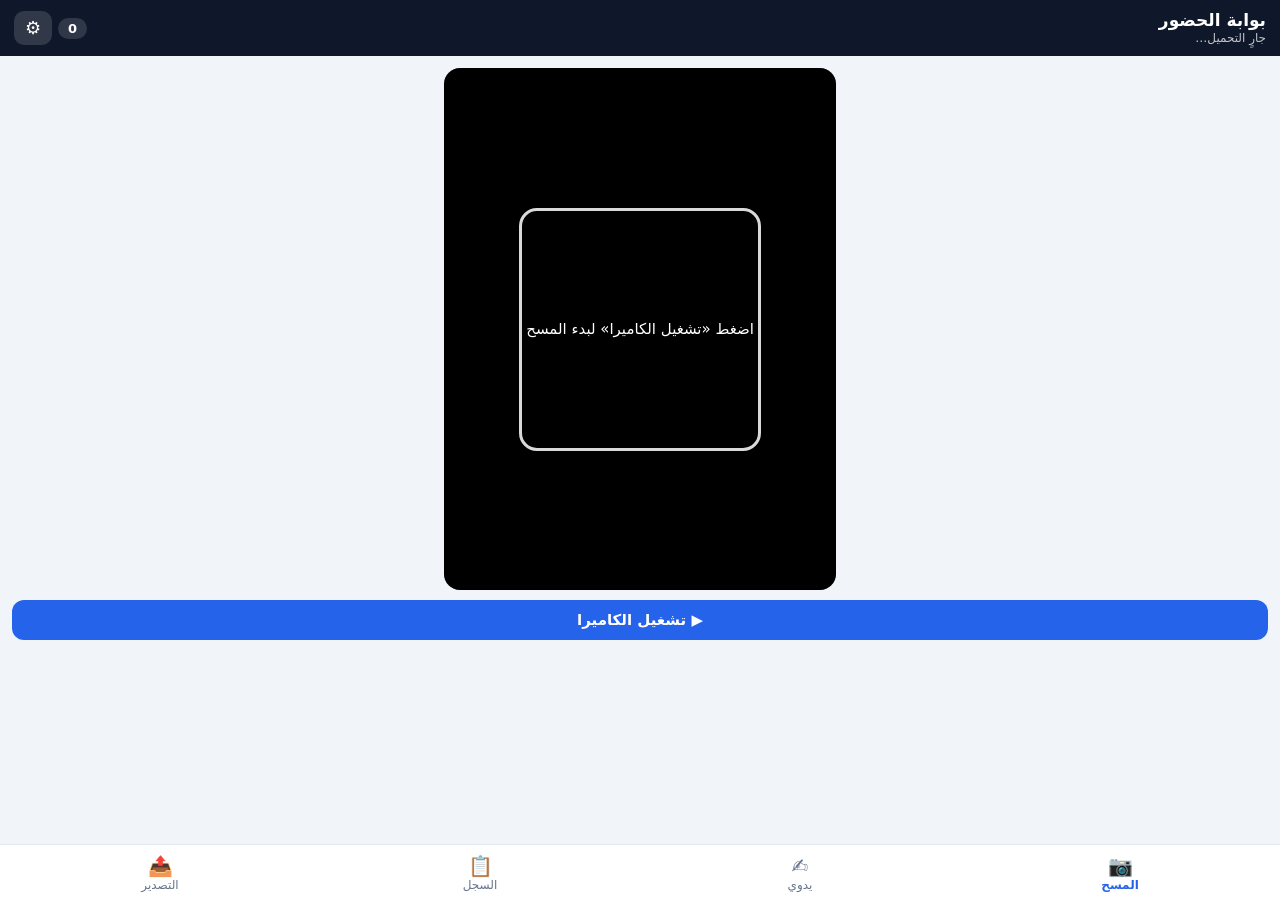
==== index.html @ 5c86599a "Attendance gate: scanner, admin page, invitation page (Obour 2026)" ====
<!doctype html>
<html lang="ar" dir="rtl">
<head>
<meta charset="utf-8">
<meta name="viewport" content="width=device-width,initial-scale=1,viewport-fit=cover">
<meta name="theme-color" content="#0f172a">
<meta name="robots" content="noindex,nofollow">
<link rel="manifest" href="manifest.webmanifest">
<link rel="apple-touch-icon" href="icon-180.png">
<link rel="icon" href="icon-180.png">
<link rel="stylesheet" href="lib/fonts.css">
<title>بوابة الحضور</title>
<style>
:root{--bg:#f1f5f9;--card:#fff;--ink:#0f172a;--mut:#64748b;--line:#e2e8f0;--pri:#2563eb;--ok:#16a34a;--warn:#d97706;--err:#dc2626;--hdr:#0f172a}
*{box-sizing:border-box;-webkit-tap-highlight-color:transparent}
html,body{margin:0;height:100%}
body{font-family:Cairo,system-ui,sans-serif;background:var(--bg);color:var(--ink);display:flex;flex-direction:column;min-height:100%}
header{background:var(--hdr);color:#fff;padding:10px 14px calc(10px) ;padding-top:max(10px,env(safe-area-inset-top));display:flex;align-items:center;gap:10px}
header .t{flex:1;font-weight:700;font-size:17px;line-height:1.25}
header small{display:block;font-weight:400;font-size:12px;opacity:.75}
.hbtns{display:flex;gap:6px;align-items:center}
.badge{background:rgba(255,255,255,.14);border-radius:999px;padding:3px 10px;font-size:13px;font-weight:700}
.hbtn{background:rgba(255,255,255,.14);border:0;color:#fff;border-radius:10px;width:38px;height:34px;font-size:18px}
main{flex:1;overflow:auto;padding-bottom:76px}
.pane{display:none;padding:12px}
.pane.on{display:block}
nav{position:fixed;bottom:0;left:0;right:0;background:#fff;border-top:1px solid var(--line);display:flex;padding-bottom:env(safe-area-inset-bottom);z-index:5}
nav button{flex:1;border:0;background:none;padding:9px 0 8px;font:inherit;font-size:12px;color:var(--mut)}
nav button b{display:block;font-size:20px;line-height:1.2}
nav button.on{color:var(--pri);font-weight:700}
.card{background:var(--card);border:1px solid var(--line);border-radius:14px;padding:12px;margin-bottom:10px}
button.btn{font:inherit;border:0;border-radius:12px;padding:11px 14px;background:var(--pri);color:#fff;font-weight:700;font-size:15px}
button.btn.sec{background:#e2e8f0;color:var(--ink)}
button.btn.red{background:var(--err)}
button.btn:disabled{opacity:.5}
.row{display:flex;gap:8px;align-items:center;flex-wrap:wrap}
.grow{flex:1}
input,select{font:inherit;font-size:16px;border:1px solid var(--line);border-radius:10px;padding:10px 12px;width:100%;background:#fff;color:var(--ink)}
label{font-size:13px;color:var(--mut);display:block;margin:8px 0 4px}
#camwrap{position:relative;background:#000;border-radius:16px;overflow:hidden;aspect-ratio:3/4;max-height:58vh;margin:0 auto}
#video{width:100%;height:100%;object-fit:cover;display:block}
#frame{position:absolute;inset:0;display:flex;align-items:center;justify-content:center;pointer-events:none}
#frame .box{width:62%;aspect-ratio:1;border:3px solid rgba(255,255,255,.85);border-radius:18px;box-shadow:0 0 0 2000px rgba(0,0,0,.25)}
#flash{position:absolute;inset:0;opacity:0;transition:opacity .35s;pointer-events:none}
#cammsg{position:absolute;inset:0;display:flex;align-items:center;justify-content:center;color:#fff;text-align:center;padding:20px;font-size:15px}
.camctl{position:absolute;bottom:10px;left:10px;display:flex;gap:6px}
.camctl button{width:42px;height:42px;border-radius:50%;border:0;background:rgba(0,0,0,.55);color:#fff;font-size:18px}
#result{margin-top:10px;border-radius:14px;padding:14px;display:none;border:2px solid transparent}
#result.ok{display:block;background:#dcfce7;border-color:#86efac}
#result.warn{display:block;background:#fef3c7;border-color:#fcd34d}
#result.err{display:block;background:#fee2e2;border-color:#fca5a5}
#result .n{font-size:22px;font-weight:700;line-height:1.3}
#result .s{font-size:14px;color:#334155;margin-top:2px}
.chip{display:inline-block;border-radius:999px;padding:1px 9px;font-size:12px;font-weight:700;color:#fff;vertical-align:middle}
.list .it{display:flex;align-items:center;gap:10px;padding:10px 4px;border-bottom:1px solid var(--line)}
.list .it:last-child{border-bottom:0}
.list .nm{font-weight:700}
.list .sub{font-size:12px;color:var(--mut)}
.done{color:var(--ok);font-weight:700;font-size:13px}
.stats{display:grid;grid-template-columns:repeat(auto-fill,minmax(130px,1fr));gap:8px}
.stat{background:#fff;border:1px solid var(--line);border-radius:12px;padding:10px}
.stat b{font-size:20px;display:block}
.stat span{font-size:12px;color:var(--mut)}
.alert{background:#fef3c7;border:1px solid #fcd34d;border-radius:12px;padding:10px 12px;margin-bottom:10px;font-size:14px}
.alert.err{background:#fee2e2;border-color:#fca5a5}
.muted{color:var(--mut);font-size:13px}
#modal{position:fixed;inset:0;background:rgba(15,23,42,.55);display:none;align-items:flex-end;justify-content:center;z-index:20}
#modal.on{display:flex}
#modal .sheet{background:#fff;width:100%;max-width:560px;border-radius:18px 18px 0 0;padding:16px;padding-bottom:max(16px,env(safe-area-inset-bottom));max-height:88vh;overflow:auto}
h3{margin:4px 0 10px;font-size:17px}
.kv{display:grid;grid-template-columns:auto 1fr;gap:4px 12px;font-size:14px}
.kv span{color:var(--mut)}
#toast{position:fixed;top:12px;left:50%;transform:translateX(-50%);background:#0f172a;color:#fff;padding:8px 14px;border-radius:10px;font-size:14px;z-index:30;display:none}
</style>
</head>
<body>
<header>
  <div class="t"><span id="evname">بوابة الحضور</span><small id="evsub">جارٍ التحميل…</small></div>
  <div class="hbtns"><span class="badge" id="hsync" style="display:none"></span><span class="badge" id="hcount" title="حضور اليوم">0</span><button class="hbtn" id="setbtn" aria-label="الإعدادات">⚙</button></div>
</header>

<main>
  <div class="pane on" id="pane-scan">
    <div id="noEvent" class="alert err" style="display:none"></div>
    <div id="camwrap">
      <video id="video" playsinline muted></video>
      <div id="frame"><div class="box"></div></div>
      <div id="flash"></div>
      <div id="cammsg">اضغط «تشغيل الكاميرا» لبدء المسح</div>
      <div class="camctl"><button id="swbtn" title="تبديل الكاميرا" style="display:none">🔄</button><button id="torchbtn" title="الإضاءة" style="display:none">🔦</button></div>
    </div>
    <div class="row" style="margin-top:10px"><button class="btn grow" id="cambtn">▶ تشغيل الكاميرا</button></div>
    <div id="result"><div class="n"></div><div class="s"></div></div>
  </div>

  <div class="pane" id="pane-manual">
    <div class="card">
      <label for="q">ابحث بالاسم أو الرمز</label>
      <input id="q" type="search" autocomplete="off" placeholder="اكتب جزءاً من الاسم…">
    </div>
    <div class="card list" id="mlist"></div>
  </div>

  <div class="pane" id="pane-log">
    <div class="row" style="margin-bottom:10px"><select id="dayfilter" class="grow"></select></div>
    <div class="stats" id="stats"></div>
    <div class="card list" id="loglist" style="margin-top:10px"></div>
  </div>

  <div class="pane" id="pane-export">
    <div id="oldEvents"></div>
    <div class="card">
      <h3>المزامنة</h3>
      <div class="muted" id="syncinfo"></div>
      <div class="row" style="margin-top:10px"><button class="btn" id="syncbtn">مزامنة الآن</button></div>
    </div>
    <div class="card">
      <h3>تصدير سجلات هذا الجهاز</h3>
      <div class="row"><button class="btn" id="xlsbtn">تصدير إكسل</button><button class="btn sec" id="csvbtn">نسخة احتياطية</button></div>
    </div>
    <div class="card">
      <h3>دمج سجلات عدة أجهزة</h3>
      <div class="muted">اختر ملفات الإكسل المصدَّرة من الأجهزة الأخرى، فتُدمج مع سجلات هذا الجهاز في ملف واحد بلا تكرار.</div>
      <input type="file" id="mergefiles" multiple accept=".xlsx,.xls,.csv" style="display:none">
      <div class="row" style="margin-top:10px"><button class="btn sec" id="mergepick">اختيار ملفات للدمج</button><button class="btn" id="mergeexp" disabled>تصدير المدمج</button></div>
      <div class="muted" id="mergeinfo" style="margin-top:6px"></div>
    </div>
  </div>
</main>

<nav>
  <button class="on" data-pane="scan"><b>📷</b>المسح</button>
  <button data-pane="manual"><b>✍️</b>يدوي</button>
  <button data-pane="log"><b>📋</b>السجل</button>
  <button data-pane="export"><b>📤</b>التصدير</button>
</nav>

<div id="modal"><div class="sheet">
  <h3>الإعدادات</h3>
  <div class="card kv" id="evinfo"></div>
  <div class="row"><button class="btn sec grow" id="reloadev">تحديث بيانات الفعالية</button></div>
  <label for="devname">اسم هذا الجهاز</label>
  <div class="row"><input id="devname" class="grow" maxlength="30"><button class="btn sec" id="savedev">حفظ</button></div>
  <label for="syncurl">رابط المزامنة (يُترك فارغاً لاستخدام رابط الفعالية)</label>
  <div class="row"><input id="syncurl" class="grow" dir="ltr" placeholder=""><button class="btn sec" id="saveurl">حفظ الرابط</button></div>
  <div class="row" style="margin-top:16px"><button class="btn red grow" id="wipebtn">🗑 مسح كل سجلات هذا الجهاز لهذه الفعالية</button></div>
  <div class="row" style="margin-top:10px"><button class="btn sec grow" id="closebtn">إغلاق</button></div>
  <div class="muted" style="margin-top:10px;text-align:center" id="ver"></div>
</div></div>
<div id="toast"></div>

<script src="lib/jsQR.js"></script>
<script src="lib/xlsx.mini.min.js"></script>
<script src="lib/common.js"></script>
<script>
(function(){
'use strict';
var G = window.GATE;
var $ = function(id){ return document.getElementById(id); };
var HEADERS = ['المعرف','الاسم','الفئة','التاريخ','اليوم','الوقت','الجهاز','الطريقة','ISO','الفعالية'];

/* ---------- storage ---------- */
function load(k, d){ try{ var v = localStorage.getItem(k); return v == null ? d : JSON.parse(v); }catch(e){ return d; } }
function save(k, v){ try{ localStorage.setItem(k, JSON.stringify(v)); }catch(e){ toast('تعذر الحفظ في ذاكرة الجهاز'); } }
function recKey(code){ return 'gate:' + code + ':records'; }

/* One-time removal of the previous app's data (Syrian Biomedica 2026), as requested. */
(function wipeLegacy(){
  try{
    var dev = localStorage.getItem('sbm26_device');
    if (dev && !localStorage.getItem('gate:device')) localStorage.setItem('gate:device', dev);
    var ks = [];
    for (var i = 0; i < localStorage.length; i++){ var k = localStorage.key(i); if (k && k.indexOf('sbm26_') === 0) ks.push(k); }
    ks.forEach(function(k){ localStorage.removeItem(k); });
  }catch(e){}
})();

var ev = null, byId = {}, records = [], lastSeen = {};
var deviceName = load('gate:device', null) || ('جهاز ' + (Math.floor(Math.random()*90)+10));
save('gate:device', deviceName);
var syncOverride = load('gate:syncurl', '');
var syncing = false, syncErr = '';

function syncUrl(){ return syncOverride || (ev && ev.syncUrl) || ''; }

function toast(msg){ var t = $('toast'); t.textContent = msg; t.style.display = 'block'; clearTimeout(toast._t); toast._t = setTimeout(function(){ t.style.display = 'none'; }, 2600); }

/* ---------- event ---------- */
function setEvent(e){
  ev = e;
  byId = {};
  ev.people.forEach(function(p){ byId[p.id] = p; });
  var prev = load('gate:current', null);
  if (prev && prev !== ev.code){
    var old = load(recKey(prev), []);
    var unsynced = old.filter(function(r){ return !r.s; }).length;
    if (!old.length || !unsynced){ localStorage.removeItem(recKey(prev)); }
    else { var keep = load('gate:oldEvents', []); if (keep.indexOf(prev) < 0) keep.push(prev); save('gate:oldEvents', keep); }
  }
  save('gate:current', ev.code);
  records = load(recKey(ev.code), []);
  $('evname').textContent = ev.name;
  var d = ev.days.length ? (ev.days.length > 1 ? G.arDate(ev.days[0]) + ' ← ' + ev.days.length + ' أيام' : G.arDate(ev.days[0])) : '';
  $('evsub').textContent = (d ? d + ' — ' : '') + ev.people.length + ' اسم — يعمل دون إنترنت';
  document.title = 'بوابة الحضور — ' + ev.name;
  $('noEvent').style.display = ev.people.length ? 'none' : 'block';
  $('noEvent').textContent = 'لا توجد أسماء مسجلة في هذه الفعالية بعد. أضفها من صفحة الإدارة ثم حدّث البيانات.';
  refreshAll();
}

function initEvent(){
  var cached = load('gate:event', null);
  if (cached) setEvent(G.normalizeEvent(cached));
  return G.loadEvent().then(function(e){
    var changed = !cached || JSON.stringify(cached) !== JSON.stringify(e);
    save('gate:event', e);
    if (changed) setEvent(e);
    return true;
  }).catch(function(){
    if (!cached){ $('evsub').textContent = 'تعذر تحميل بيانات الفعالية — اتصل بالإنترنت مرة واحدة على الأقل'; }
    return false;
  });
}

/* ---------- feedback ---------- */
var actx = null;
function beep(ok){
  try{
    actx = actx || new (window.AudioContext || window.webkitAudioContext)();
    var o = actx.createOscillator(), g = actx.createGain();
    o.frequency.value = ok ? 1046 : 220; o.type = ok ? 'sine' : 'square';
    g.gain.value = 0.15; o.connect(g); g.connect(actx.destination);
    o.start(); o.stop(actx.currentTime + (ok ? 0.12 : 0.3));
  }catch(e){}
}
function vib(p){ try{ navigator.vibrate && navigator.vibrate(p); }catch(e){} }
function flash(c){ var f = $('flash'); f.style.background = c; f.style.opacity = '.45'; setTimeout(function(){ f.style.opacity = '0'; }, 220); }

function showResult(kind, title, sub, cat){
  var r = $('result'); r.className = kind;
  r.querySelector('.n').innerHTML = G.esc(title) + (cat ? ' <span class="chip" style="background:' + G.esc(cat.color) + '">' + G.esc(cat.label) + '</span>' : '');
  r.querySelector('.s').textContent = sub || '';
}

/* ---------- records ---------- */
function addRecord(p, method){
  var d = new Date();
  var rec = { id: p.id, name: p.name, cat: G.cat(ev, p.cat).label, date: G.dstr(d), time: G.tstr(d), iso: d.toISOString(), device: deviceName, method: method, ev: ev.code };
  records.push(rec);
  save(recKey(ev.code), records);
  scheduleSync();
  refreshAll();
  return rec;
}
function scansToday(id){ var t = G.dstr(); return records.filter(function(r){ return r.id === id && r.date === t; }).length; }

function handlePayload(data){
  var parts = String(data).trim().split('|');
  if (!ev){ return; }
  if (parts[0] !== ev.code){
    var msg = parts.length > 1 ? 'هذه البطاقة تخص فعالية أخرى (' + parts[0] + ')' : 'هذا الرمز ليس من رموز الفعالية';
    showResult('err', 'رمز غير صالح لهذه الفعالية', msg); flash('#dc2626'); vib([80,60,80]); beep(false); return;
  }
  var id = parts[1], p = byId[id];
  if (!p){ showResult('err', 'غير موجود في القائمة', 'المعرف ' + id + ' غير مسجل — حدّث بيانات الفعالية'); flash('#dc2626'); vib([80,60,80]); beep(false); return; }
  var t = Date.now();
  if (lastSeen[id] && t - lastSeen[id] < ev.cooldownSec * 1000){ showResult('warn', p.name, 'تم تسجيله قبل لحظات ✓', G.cat(ev, p.cat)); return; }
  lastSeen[id] = t;
  addRecord(p, 'مسح');
  var n = scansToday(id);
  showResult(n > 1 ? 'warn' : 'ok', p.name, n > 1 ? 'مسجّل مسبقاً اليوم — هذا دخوله رقم ' + n : 'تم تسجيل الحضور ✓ ' + G.tstr(), G.cat(ev, p.cat));
  flash(n > 1 ? '#d97706' : '#16a34a'); vib(n > 1 ? [60,40,60] : 90); beep(true);
}

/* ---------- camera ---------- */
var stream = null, track = null, running = false, cams = [], camIdx = -1, torchOn = false;
var canvas = document.createElement('canvas'), cctx = canvas.getContext('2d', { willReadFrequently: true });
function camMsg(t){ var m = $('cammsg'); m.textContent = t || ''; m.style.display = t ? 'flex' : 'none'; }

function startCam(){
  if (!navigator.mediaDevices || !navigator.mediaDevices.getUserMedia){ camMsg('هذا المتصفح لا يدعم الكاميرا. استخدم الإدخال اليدوي.'); return; }
  stopCam();
  camMsg('جارٍ تشغيل الكاميرا…');
  var saved = load('gate:camid', null);
  var cons = saved ? { video: { deviceId: { exact: saved } } } : { video: { facingMode: { ideal: 'environment' }, width: { ideal: 1280 }, height: { ideal: 720 } } };
  navigator.mediaDevices.getUserMedia(cons).catch(function(){
    return navigator.mediaDevices.getUserMedia({ video: { facingMode: 'environment' } });
  }).then(function(s){
    stream = s; track = s.getVideoTracks()[0];
    var v = $('video'); v.srcObject = s; v.setAttribute('playsinline', ''); return v.play();
  }).then(function(){
    running = true; camMsg(''); $('cambtn').textContent = '■ إيقاف الكاميرا';
    refreshCamList(); requestAnimationFrame(loop);
  }).catch(function(e){
    camMsg('تعذر تشغيل الكاميرا. تأكد من منح الإذن للمتصفح ثم أعد المحاولة.\n' + (e && e.name || ''));
  });
}
function stopCam(){
  running = false;
  if (stream){ stream.getTracks().forEach(function(t){ t.stop(); }); }
  stream = null; track = null; torchOn = false;
  $('swbtn').style.display = 'none'; $('torchbtn').style.display = 'none';
  $('cambtn').textContent = '▶ تشغيل الكاميرا';
}
function refreshCamList(){
  navigator.mediaDevices.enumerateDevices().then(function(ds){
    cams = ds.filter(function(d){ return d.kind === 'videoinput'; });
    var cur = track && track.getSettings ? track.getSettings().deviceId : null;
    camIdx = cams.findIndex(function(c){ return c.deviceId === cur; });
    $('swbtn').style.display = cams.length > 1 ? '' : 'none';
    var caps = track && track.getCapabilities ? track.getCapabilities() : {};
    $('torchbtn').style.display = caps && caps.torch ? '' : 'none';
  }).catch(function(){});
}
var frameNo = 0;
function loop(){
  if (!running) return;
  var v = $('video');
  if (v.readyState >= 2 && (frameNo++ % 2 === 0)){
    var vw = v.videoWidth, vh = v.videoHeight;
    var s = Math.min(1, 960 / Math.max(vw, vh));
    canvas.width = Math.round(vw * s); canvas.height = Math.round(vh * s);
    cctx.drawImage(v, 0, 0, canvas.width, canvas.height);
    var img = cctx.getImageData(0, 0, canvas.width, canvas.height);
    var code = window.jsQR(img.data, img.width, img.height, { inversionAttempts: 'dontInvert' });
    if (code && code.data){ handlePayload(code.data); }
  }
  requestAnimationFrame(loop);
}
$('cambtn').onclick = function(){ running ? stopCam() : startCam(); };
$('swbtn').onclick = function(){
  if (cams.length < 2) return;
  camIdx = (camIdx + 1) % cams.length; save('gate:camid', cams[camIdx].deviceId); startCam();
};
$('torchbtn').onclick = function(){
  if (!track) return; torchOn = !torchOn;
  track.applyConstraints({ advanced: [{ torch: torchOn }] }).catch(function(){ toast('الإضاءة غير مدعومة'); });
};
document.addEventListener('visibilitychange', function(){ if (document.hidden && running) stopCam(); });

/* ---------- manual ---------- */
function renderManual(){
  var q = G.normName($('q').value);
  var list = ev ? ev.people : [];
  if (q) list = list.filter(function(p){ return G.normName(p.name).indexOf(q) >= 0 || p.id.toLowerCase().indexOf(q) >= 0; });
  var today = G.dstr();
  var present = {}; records.forEach(function(r){ if (r.date === today) present[r.id] = 1; });
  var html = list.slice(0, 60).map(function(p){
    var c = G.cat(ev, p.cat);
    return '<div class="it"><div class="grow"><div class="nm">' + G.esc(p.name) + '</div><div class="sub">' + G.esc(p.id) + ' <span class="chip" style="background:' + G.esc(c.color) + '">' + G.esc(c.label) + '</span></div></div>' +
      (present[p.id] ? '<span class="done">حاضر ✓</span>' : '') + '<button class="btn sec" data-id="' + G.esc(p.id) + '">تسجيل</button></div>';
  }).join('');
  if (list.length > 60) html += '<div class="muted" style="padding:8px">' + (list.length - 60) + ' نتيجة أخرى — اكتب جزءاً أطول من الاسم</div>';
  $('mlist').innerHTML = html || '<div class="muted">لا نتائج</div>';
}
$('q').oninput = renderManual;
$('mlist').onclick = function(e){
  var b = e.target.closest('button[data-id]'); if (!b) return;
  var p = byId[b.getAttribute('data-id')]; if (!p) return;
  addRecord(p, 'يدوي'); toast('تم تسجيل ' + p.name); renderManual();
};

/* ---------- log ---------- */
function renderLog(){
  var days = {}; records.forEach(function(r){ days[r.date] = 1; });
  if (ev) ev.days.forEach(function(d){ days[d] = 1; });
  days[G.dstr()] = 1;
  var keys = Object.keys(days).sort().reverse();
  var sel = $('dayfilter'), cur = sel.value || G.dstr();
  sel.innerHTML = keys.map(function(d){ return '<option value="' + d + '"' + (d === cur ? ' selected' : '') + '>' + d + ' — ' + G.dayLabel(ev || { days: [] }, d) + '</option>'; }).join('');
  var day = sel.value;
  var recs = records.filter(function(r){ return r.date === day; });
  var uniq = {}; recs.forEach(function(r){ uniq[r.id] = r; });
  var html = '<div class="stat"><b>' + Object.keys(uniq).length + ' من ' + (ev ? ev.people.length : 0) + '</b><span>حاضرون (كل الفئات)</span></div>';
  if (ev) ev.categories.forEach(function(c){
    var tot = ev.people.filter(function(p){ return p.cat === c.key; }).length; if (!tot) return;
    var pres = ev.people.filter(function(p){ return p.cat === c.key && uniq[p.id]; }).length;
    html += '<div class="stat" style="border-top:4px solid ' + G.esc(c.color) + '"><b>' + pres + ' من ' + tot + '</b><span>' + G.esc(c.label) + '</span></div>';
  });
  $('stats').innerHTML = html;
  $('loglist').innerHTML = recs.slice().reverse().slice(0, 400).map(function(r){
    return '<div class="it"><div class="grow"><div class="nm">' + G.esc(r.name) + '</div><div class="sub">' + G.esc(r.id) + ' · ' + G.esc(r.cat) + ' · ' + G.esc(r.method) + ' · ' + G.esc(r.device) + '</div></div><div class="sub">' + G.esc(r.time) + (r.s ? ' ☁️' : '') + '</div></div>';
  }).join('') || '<div class="muted">لا سجلات في هذا اليوم</div>';
}
$('dayfilter').onchange = renderLog;

/* ---------- sync ---------- */
function unsyncedCount(){ return records.filter(function(r){ return !r.s; }).length; }
var syncTimer = null;
function scheduleSync(){ clearTimeout(syncTimer); syncTimer = setTimeout(syncNow, 4000); }
function syncNow(){
  updateSyncUI();
  var url = syncUrl();
  if (syncing || !url || !ev) return;
  var pend = records.filter(function(r){ return !r.s; });
  if (!pend.length || navigator.onLine === false) return;
  syncing = true; updateSyncUI();
  var batch = pend.slice(0, 300);
  var payload = batch.map(function(r){ return { id: r.id, name: r.name, cat: r.cat, date: r.date, day: G.dayLabel(ev, r.date), time: r.time, device: r.device, method: r.method, iso: r.iso, event: ev.code }; });
  fetch(url, { method: 'POST', body: JSON.stringify({ event: ev.code, eventName: ev.name, device: deviceName, records: payload }) })
    .then(function(res){ return res.json(); })
    .then(function(j){
      if (!j || j.ok !== true) throw new Error('bad response');
      batch.forEach(function(r){ r.s = 1; });
      save(recKey(ev.code), records); save('gate:lastsync', Date.now()); syncErr = '';
      syncing = false; updateSyncUI();
      if (unsyncedCount()) setTimeout(syncNow, 500);
    })
    .catch(function(e){ syncing = false; syncErr = 'فشلت المزامنة، ستُعاد المحاولة لاحقاً'; updateSyncUI(); });
}
function updateSyncUI(){
  var n = unsyncedCount(), url = syncUrl();
  var h = $('hsync');
  if (!url){ h.style.display = 'none'; }
  else { h.style.display = ''; h.textContent = syncing ? '⏳' : n ? '☁ ' + n : '☁ ✓'; }
  var last = load('gate:lastsync', 0);
  $('syncinfo').textContent = !url ? 'لا يوجد رابط مزامنة — السجلات محفوظة على هذا الجهاز فقط. صدّرها يدوياً.' :
    (syncing ? 'جارٍ المزامنة…' : (n ? n + ' سجل بانتظار الرفع. ' : 'كل السجلات مرفوعة. ') + (last ? 'آخر مزامنة: ' + new Date(last).toLocaleTimeString('ar-SY') : '') + (syncErr ? ' — ' + syncErr : ''));
}
$('syncbtn').onclick = function(){ if (!syncUrl()) { toast('لا يوجد رابط مزامنة'); return; } syncNow(); };
window.addEventListener('online', function(){ syncNow(); });
setInterval(syncNow, 60000);

/* ---------- export ---------- */
function fname(base, ext){ return base + ' - ' + (ev ? ev.code : '') + ' - ' + deviceName + ' - ' + G.dstr() + ' ' + G.tstr().replace(/:/g, '-') + '.' + ext; }
function recRow(r){ return [r.id, r.name, r.cat, r.date, G.dayLabel(ev, r.date), r.time, r.device, r.method, r.iso, r.ev || ev.code]; }
function buildWorkbook(recs){
  var wb = XLSX.utils.book_new();
  var log = [HEADERS].concat(recs.slice().sort(function(a, b){ return a.iso < b.iso ? -1 : 1; }).map(recRow));
  XLSX.utils.book_append_sheet(wb, XLSX.utils.aoa_to_sheet(log), 'السجل');
  var days = {}; ev.days.forEach(function(d){ days[d] = 1; }); recs.forEach(function(r){ days[r.date] = 1; });
  var dl = Object.keys(days).sort();
  var pres = {}; recs.forEach(function(r){ (pres[r.id] = pres[r.id] || {})[r.date] = (pres[r.id][r.date] || r.time); });
  var sum = [['المعرف', 'الاسم', 'الفئة'].concat(dl.map(function(d){ return d + ' (' + G.dayLabel(ev, d) + ')'; })).concat(['أيام الحضور'])];
  ev.people.forEach(function(p){
    var row = [p.id, p.name, G.cat(ev, p.cat).label], n = 0;
    dl.forEach(function(d){ var v = pres[p.id] && pres[p.id][d]; row.push(v ? '✓ ' + v : ''); if (v) n++; });
    row.push(n); sum.push(row);
  });
  XLSX.utils.book_append_sheet(wb, XLSX.utils.aoa_to_sheet(sum), 'الملخص');
  dl.forEach(function(d, i){
    var ab = [['المعرف', 'الاسم', 'الفئة']];
    ev.people.forEach(function(p){ if (!(pres[p.id] && pres[p.id][d])) ab.push([p.id, p.name, G.cat(ev, p.cat).label]); });
    XLSX.utils.book_append_sheet(wb, XLSX.utils.aoa_to_sheet(ab), ('غائبون ' + d).slice(0, 31));
  });
  wb.Workbook = { Views: [{ RTL: true }] };
  return wb;
}
$('xlsbtn').onclick = function(){ if (!ev) return; XLSX.writeFile(buildWorkbook(records), fname('حضور', 'xlsx')); };
$('csvbtn').onclick = function(){
  if (!ev) return;
  var rows = [HEADERS].concat(records.map(recRow));
  var csv = '﻿' + rows.map(function(r){ return r.map(function(v){ v = String(v == null ? '' : v); return /[",\n]/.test(v) ? '"' + v.replace(/"/g, '""') + '"' : v; }).join(','); }).join('\n');
  var a = document.createElement('a'); a.href = URL.createObjectURL(new Blob([csv], { type: 'text/csv' })); a.download = fname('نسخة احتياطية', 'csv'); a.click();
};
var merged = null;
$('mergepick').onclick = function(){ $('mergefiles').click(); };
$('mergefiles').onchange = function(){
  var files = Array.prototype.slice.call(this.files || []); if (!files.length || !ev) return;
  var all = records.slice(), seen = {}, added = 0, other = 0;
  all.forEach(function(r){ seen[r.id + '|' + r.iso + '|' + r.device] = 1; });
  Promise.all(files.map(function(f){ return f.arrayBuffer().then(function(buf){
    var wb = XLSX.read(buf, { type: 'array' });
    var sh = wb.Sheets['السجل'] || wb.Sheets[wb.SheetNames[0]];
    var rows = XLSX.utils.sheet_to_json(sh, { header: 1, raw: false });
    rows.slice(1).forEach(function(r){
      if (!r || !r[0]) return;
      if (r[9] && r[9] !== ev.code){ other++; return; }
      var rec = { id: r[0], name: r[1], cat: r[2], date: r[3], time: r[5], device: r[6], method: r[7], iso: r[8], ev: r[9] || ev.code };
      var k = rec.id + '|' + rec.iso + '|' + rec.device; if (seen[k]) return; seen[k] = 1; all.push(rec); added++;
    });
  }); })).then(function(){
    merged = all; $('mergeexp').disabled = false;
    $('mergeinfo').textContent = 'أضيف ' + added + ' سجل من ' + files.length + ' ملف. المجموع: ' + all.length + (other ? ' — تجاهلنا ' + other + ' سجل من فعالية أخرى' : '');
  }).catch(function(){ $('mergeinfo').textContent = 'تعذر قراءة أحد الملفات'; });
};
$('mergeexp').onclick = function(){ if (merged) XLSX.writeFile(buildWorkbook(merged), fname('حضور مدمج', 'xlsx')); };

function renderOldEvents(){
  var keep = load('gate:oldEvents', []).filter(function(c){ return ev && c !== ev.code && load(recKey(c), []).length; });
  save('gate:oldEvents', keep);
  $('oldEvents').innerHTML = keep.map(function(c){
    var n = load(recKey(c), []).length;
    return '<div class="alert">على هذا الجهاز ' + n + ' سجل غير مرفوع من فعالية سابقة (' + G.esc(c) + '). <div class="row" style="margin-top:8px"><button class="btn sec" data-oldexp="' + G.esc(c) + '">تصديرها</button><button class="btn red" data-olddel="' + G.esc(c) + '">حذفها</button></div></div>';
  }).join('');
}
$('oldEvents').onclick = function(e){
  var x = e.target.closest('[data-oldexp]'), d = e.target.closest('[data-olddel]');
  if (x){ var c = x.getAttribute('data-oldexp'), recs = load(recKey(c), []);
    var wb = XLSX.utils.book_new(); XLSX.utils.book_append_sheet(wb, XLSX.utils.aoa_to_sheet([HEADERS].concat(recs.map(function(r){ return [r.id, r.name, r.cat, r.date, '', r.time, r.device, r.method, r.iso, c]; }))), 'السجل');
    XLSX.writeFile(wb, 'سجلات ' + c + ' - ' + deviceName + '.xlsx'); }
  if (d){ var c2 = d.getAttribute('data-olddel'); if (confirm('حذف سجلات الفعالية ' + c2 + ' نهائياً من هذا الجهاز؟')){ localStorage.removeItem(recKey(c2)); renderOldEvents(); } }
};

/* ---------- settings ---------- */
function openSettings(){
  $('devname').value = deviceName;
  $('syncurl').value = syncOverride; $('syncurl').placeholder = ev && ev.syncUrl ? 'رابط الفعالية مستخدم' : '';
  $('evinfo').innerHTML = ev ? '<span>الفعالية</span><b>' + G.esc(ev.name) + '</b><span>الرمز</span><b>' + G.esc(ev.code) + '</b><span>الأيام</span><b>' + (ev.days.join('، ') || '—') + '</b><span>عدد الأسماء</span><b>' + ev.people.length + '</b><span>سجلات الجهاز</span><b>' + records.length + '</b>' : '<span>الفعالية</span><b>غير محمّلة</b>';
  $('ver').textContent = 'الإصدار ' + G.VERSION;
  $('modal').classList.add('on');
}
$('setbtn').onclick = openSettings;
$('closebtn').onclick = function(){ $('modal').classList.remove('on'); };
$('modal').onclick = function(e){ if (e.target === this) this.classList.remove('on'); };
$('savedev').onclick = function(){ var v = $('devname').value.trim(); if (!v) return; deviceName = v; save('gate:device', v); toast('تم الحفظ'); };
$('saveurl').onclick = function(){ syncOverride = $('syncurl').value.trim(); save('gate:syncurl', syncOverride); updateSyncUI(); toast('تم الحفظ'); syncNow(); };
$('reloadev').onclick = function(){ initEvent().then(function(ok){ toast(ok ? 'تم تحديث بيانات الفعالية (' + ev.people.length + ' اسم)' : 'تعذر التحديث — تحقق من الإنترنت'); openSettings(); }); };
$('wipebtn').onclick = function(){
  if (!ev) return;
  var n = unsyncedCount();
  if (!confirm('سيتم حذف ' + records.length + ' سجل من هذا الجهاز نهائياً' + (n ? ' (منها ' + n + ' غير مرفوع)' : '') + '. متابعة؟')) return;
  records = []; save(recKey(ev.code), records); refreshAll(); toast('تم المسح');
};

/* ---------- nav ---------- */
Array.prototype.forEach.call(document.querySelectorAll('nav button'), function(b){
  b.onclick = function(){
    document.querySelectorAll('nav button').forEach(function(x){ x.classList.toggle('on', x === b); });
    document.querySelectorAll('.pane').forEach(function(p){ p.classList.toggle('on', p.id === 'pane-' + b.getAttribute('data-pane')); });
    if (b.getAttribute('data-pane') !== 'scan' && running) stopCam();
    refreshAll();
  };
});

function refreshAll(){
  if (!ev) return;
  var t = G.dstr(), u = {}; records.forEach(function(r){ if (r.date === t) u[r.id] = 1; });
  $('hcount').textContent = Object.keys(u).length;
  renderManual(); renderLog(); renderOldEvents(); updateSyncUI();
}

initEvent().then(function(){ syncNow(); });
if ('serviceWorker' in navigator) navigator.serviceWorker.register('sw.js').catch(function(){});
window.__gate = { handlePayload: handlePayload, get records(){ return records; }, get ev(){ return ev; } };
})();
</script>
</body>
</html>
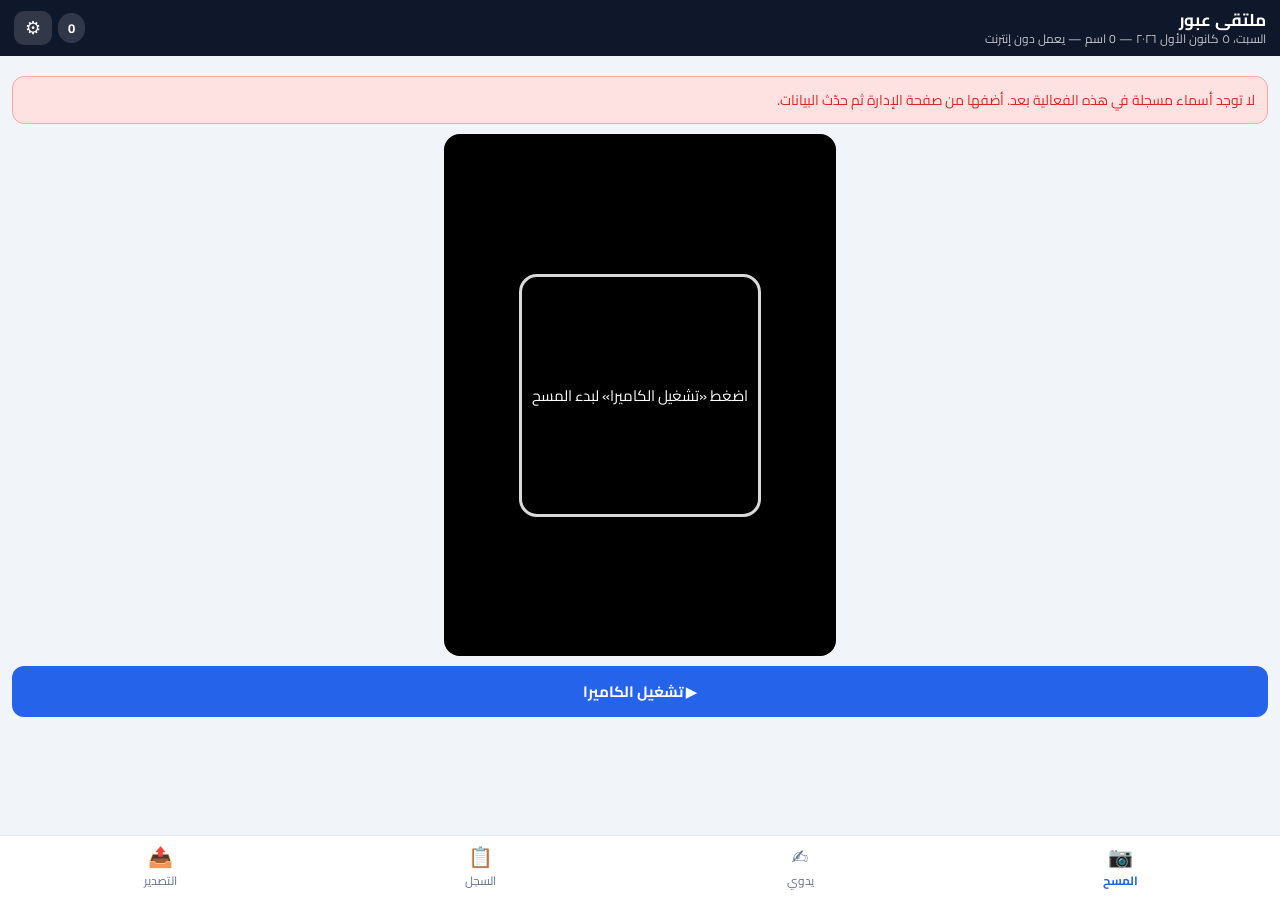
==== commit f322d6a5: "Sign-in with username and password for admin page and door phones" ====
--- a/index.html
+++ b/index.html
@@ -70,6 +70,11 @@
 h3{margin:4px 0 10px;font-size:17px}
 .kv{display:grid;grid-template-columns:auto 1fr;gap:4px 12px;font-size:14px}
 .kv span{color:var(--mut)}
+#login{position:fixed;inset:0;background:var(--hdr);z-index:25;display:none;align-items:center;justify-content:center;padding:20px}
+#login.on{display:flex}
+#login .box{background:#fff;border-radius:18px;padding:20px;width:100%;max-width:380px}
+#login h2{margin:0 0 4px;font-size:19px}
+.err{color:var(--err);font-size:14px;min-height:20px;margin-top:8px}
 #toast{position:fixed;top:12px;left:50%;transform:translateX(-50%);background:#0f172a;color:#fff;padding:8px 14px;border-radius:10px;font-size:14px;z-index:30;display:none}
 </style>
 </head>
@@ -135,6 +140,15 @@
   <button data-pane="export"><b>📤</b>التصدير</button>
 </nav>
 
+<div id="login"><form class="box" id="loginForm" autocomplete="on">
+  <h2 id="loginTitle">تسجيل الدخول</h2>
+  <div class="muted">قائمة المدعوين مشفّرة. أدخل حسابك مرة واحدة على هذا الجهاز ليعمل المسح دون إنترنت.</div>
+  <label for="lu">اسم المستخدم</label><input id="lu" autocomplete="username" required>
+  <label for="lp">كلمة السر</label><input id="lp" type="password" autocomplete="current-password" required>
+  <div class="err" id="lerr"></div>
+  <button class="btn" style="width:100%;margin-top:6px" id="lbtn">دخول</button>
+</form></div>
+
 <div id="modal"><div class="sheet">
   <h3>الإعدادات</h3>
   <div class="card kv" id="evinfo"></div>
@@ -143,6 +157,7 @@
   <div class="row"><input id="devname" class="grow" maxlength="30"><button class="btn sec" id="savedev">حفظ</button></div>
   <label for="syncurl">رابط المزامنة (يُترك فارغاً لاستخدام رابط الفعالية)</label>
   <div class="row"><input id="syncurl" class="grow" dir="ltr" placeholder=""><button class="btn sec" id="saveurl">حفظ الرابط</button></div>
+  <div class="row" style="margin-top:12px"><button class="btn sec grow" id="logoutbtn" style="display:none">تسجيل الخروج من هذا الجهاز</button></div>
   <div class="row" style="margin-top:16px"><button class="btn red grow" id="wipebtn">🗑 مسح كل سجلات هذا الجهاز لهذه الفعالية</button></div>
   <div class="row" style="margin-top:10px"><button class="btn sec grow" id="closebtn">إغلاق</button></div>
   <div class="muted" style="margin-top:10px;text-align:center" id="ver"></div>
@@ -208,18 +223,53 @@
   refreshAll();
 }
 
-function initEvent(){
+/* Encrypted events: the roster is decrypted with the event key stored on this device after login. */
+var pendingEv = null;
+async function prepare(raw){
+  var e = G.normalizeEvent(JSON.parse(JSON.stringify(raw)));
+  if (!G.isSecure(e)) return e;
+  var k = load('gate:k', null);
+  if (k){
+    try { e.people = (await G.decryptRoster(e, G.unb64(k))).people; return e; } catch(x){}
+  }
+  return null;
+}
+async function apply(raw){
+  var e = await prepare(raw);
+  if (e){ $('login').classList.remove('on'); setEvent(e); return true; }
+  pendingEv = raw; showLogin(); return false;
+}
+function showLogin(){
+  $('evname').textContent = pendingEv && pendingEv.name || 'بوابة الحضور';
+  $('evsub').textContent = 'بانتظار تسجيل الدخول';
+  $('lerr').textContent = ''; $('login').classList.add('on');
+  setTimeout(function(){ $('lu').focus(); }, 50);
+}
+$('loginForm').onsubmit = async function(e){
+  e.preventDefault();
+  if (!pendingEv) return;
+  $('lbtn').disabled = true; $('lbtn').textContent = 'جارٍ التحقق…'; $('lerr').textContent = '';
+  try {
+    var K = await G.unwrapKey(pendingEv.secure.keyring, $('lu').value, $('lp').value);
+    save('gate:k', G.b64(K)); save('gate:user', $('lu').value.trim());
+    $('lp').value = '';
+    await apply(pendingEv);
+  } catch(x){ $('lerr').textContent = 'اسم المستخدم أو كلمة السر غير صحيحة'; }
+  $('lbtn').disabled = false; $('lbtn').textContent = 'دخول';
+};
+async function initEvent(){
   var cached = load('gate:event', null);
-  if (cached) setEvent(G.normalizeEvent(cached));
-  return G.loadEvent().then(function(e){
+  if (cached) await apply(cached);
+  try {
+    var e = await G.loadEvent();
     var changed = !cached || JSON.stringify(cached) !== JSON.stringify(e);
     save('gate:event', e);
-    if (changed) setEvent(e);
+    if (changed || !ev) await apply(e);
     return true;
-  }).catch(function(){
+  } catch(x){
     if (!cached){ $('evsub').textContent = 'تعذر تحميل بيانات الفعالية — اتصل بالإنترنت مرة واحدة على الأقل'; }
     return false;
-  });
+  }
 }
 
 /* ---------- feedback ---------- */
@@ -263,6 +313,7 @@
   }
   var id = parts[1], p = byId[id];
   if (!p){ showResult('err', 'غير موجود في القائمة', 'المعرف ' + id + ' غير مسجل — حدّث بيانات الفعالية'); flash('#dc2626'); vib([80,60,80]); beep(false); return; }
+  if (p.ck && parts[2] !== p.ck){ showResult('err', 'رمز غير صالح', 'رمز التحقق لا يطابق دعوة ' + id + ' — قد تكون نسخة قديمة أو مزوّرة'); flash('#dc2626'); vib([80,60,80]); beep(false); return; }
   var t = Date.now();
   if (lastSeen[id] && t - lastSeen[id] < ev.cooldownSec * 1000){ showResult('warn', p.name, 'تم تسجيله قبل لحظات ✓', G.cat(ev, p.cat)); return; }
   lastSeen[id] = t;
@@ -498,6 +549,9 @@
   $('syncurl').value = syncOverride; $('syncurl').placeholder = ev && ev.syncUrl ? 'رابط الفعالية مستخدم' : '';
   $('evinfo').innerHTML = ev ? '<span>الفعالية</span><b>' + G.esc(ev.name) + '</b><span>الرمز</span><b>' + G.esc(ev.code) + '</b><span>الأيام</span><b>' + (ev.days.join('، ') || '—') + '</b><span>عدد الأسماء</span><b>' + ev.people.length + '</b><span>سجلات الجهاز</span><b>' + records.length + '</b>' : '<span>الفعالية</span><b>غير محمّلة</b>';
   $('ver').textContent = 'الإصدار ' + G.VERSION;
+  var u = load('gate:user', null);
+  $('logoutbtn').style.display = load('gate:k', null) ? '' : 'none';
+  $('logoutbtn').textContent = 'تسجيل الخروج من هذا الجهاز' + (u ? ' (' + u + ')' : '');
   $('modal').classList.add('on');
 }
 $('setbtn').onclick = openSettings;
@@ -505,7 +559,12 @@
 $('modal').onclick = function(e){ if (e.target === this) this.classList.remove('on'); };
 $('savedev').onclick = function(){ var v = $('devname').value.trim(); if (!v) return; deviceName = v; save('gate:device', v); toast('تم الحفظ'); };
 $('saveurl').onclick = function(){ syncOverride = $('syncurl').value.trim(); save('gate:syncurl', syncOverride); updateSyncUI(); toast('تم الحفظ'); syncNow(); };
-$('reloadev').onclick = function(){ initEvent().then(function(ok){ toast(ok ? 'تم تحديث بيانات الفعالية (' + ev.people.length + ' اسم)' : 'تعذر التحديث — تحقق من الإنترنت'); openSettings(); }); };
+$('reloadev').onclick = function(){ initEvent().then(function(ok){ toast(ok ? 'تم تحديث بيانات الفعالية (' + (ev ? ev.people.length : 0) + ' اسم)' : 'تعذر التحديث — تحقق من الإنترنت'); openSettings(); }); };
+$('logoutbtn').onclick = function(){
+  var n = unsyncedCount();
+  if (!confirm('سيُحذف مفتاح فك التشفير من هذا الجهاز ويلزم تسجيل الدخول من جديد.' + (n ? ' تبقى سجلات المسح (' + n + ' غير مرفوع) محفوظة.' : '') + ' متابعة؟')) return;
+  localStorage.removeItem('gate:k'); localStorage.removeItem('gate:user'); location.reload();
+};
 $('wipebtn').onclick = function(){
   if (!ev) return;
   var n = unsyncedCount();
--- a/lib/fonts.css
+++ b/lib/fonts.css
@@ -0,0 +1,72 @@
+/* cairo-arabic-400-normal */
+@font-face {
+  font-family: 'Cairo';
+  font-style: normal;
+  font-display: block;
+  font-weight: 400;
+  src: url(fonts/cairo-arabic-400-normal.woff2) format('woff2');
+  unicode-range: U+0600-06FF,U+0750-077F,U+0870-088E,U+0890-0891,U+0897-08E1,U+08E3-08FF,U+200C-200E,U+2010-2011,U+204F,U+2E41,U+FB50-FDFF,U+FE70-FE74,U+FE76-FEFC,U+102E0-102FB,U+10E60-10E7E,U+10EC2-10EC4,U+10EFC-10EFF,U+1EE00-1EE03,U+1EE05-1EE1F,U+1EE21-1EE22,U+1EE24,U+1EE27,U+1EE29-1EE32,U+1EE34-1EE37,U+1EE39,U+1EE3B,U+1EE42,U+1EE47,U+1EE49,U+1EE4B,U+1EE4D-1EE4F,U+1EE51-1EE52,U+1EE54,U+1EE57,U+1EE59,U+1EE5B,U+1EE5D,U+1EE5F,U+1EE61-1EE62,U+1EE64,U+1EE67-1EE6A,U+1EE6C-1EE72,U+1EE74-1EE77,U+1EE79-1EE7C,U+1EE7E,U+1EE80-1EE89,U+1EE8B-1EE9B,U+1EEA1-1EEA3,U+1EEA5-1EEA9,U+1EEAB-1EEBB,U+1EEF0-1EEF1;
+}
+/* cairo-latin-400-normal */
+@font-face {
+  font-family: 'Cairo';
+  font-style: normal;
+  font-display: block;
+  font-weight: 400;
+  src: url(fonts/cairo-latin-400-normal.woff2) format('woff2');
+  unicode-range: U+0000-00FF,U+0131,U+0152-0153,U+02BB-02BC,U+02C6,U+02DA,U+02DC,U+0304,U+0308,U+0329,U+2000-206F,U+20AC,U+2122,U+2191,U+2193,U+2212,U+2215,U+FEFF,U+FFFD;
+}
+/* cairo-arabic-700-normal */
+@font-face {
+  font-family: 'Cairo';
+  font-style: normal;
+  font-display: block;
+  font-weight: 700;
+  src: url(fonts/cairo-arabic-700-normal.woff2) format('woff2');
+  unicode-range: U+0600-06FF,U+0750-077F,U+0870-088E,U+0890-0891,U+0897-08E1,U+08E3-08FF,U+200C-200E,U+2010-2011,U+204F,U+2E41,U+FB50-FDFF,U+FE70-FE74,U+FE76-FEFC,U+102E0-102FB,U+10E60-10E7E,U+10EC2-10EC4,U+10EFC-10EFF,U+1EE00-1EE03,U+1EE05-1EE1F,U+1EE21-1EE22,U+1EE24,U+1EE27,U+1EE29-1EE32,U+1EE34-1EE37,U+1EE39,U+1EE3B,U+1EE42,U+1EE47,U+1EE49,U+1EE4B,U+1EE4D-1EE4F,U+1EE51-1EE52,U+1EE54,U+1EE57,U+1EE59,U+1EE5B,U+1EE5D,U+1EE5F,U+1EE61-1EE62,U+1EE64,U+1EE67-1EE6A,U+1EE6C-1EE72,U+1EE74-1EE77,U+1EE79-1EE7C,U+1EE7E,U+1EE80-1EE89,U+1EE8B-1EE9B,U+1EEA1-1EEA3,U+1EEA5-1EEA9,U+1EEAB-1EEBB,U+1EEF0-1EEF1;
+}
+/* cairo-latin-700-normal */
+@font-face {
+  font-family: 'Cairo';
+  font-style: normal;
+  font-display: block;
+  font-weight: 700;
+  src: url(fonts/cairo-latin-700-normal.woff2) format('woff2');
+  unicode-range: U+0000-00FF,U+0131,U+0152-0153,U+02BB-02BC,U+02C6,U+02DA,U+02DC,U+0304,U+0308,U+0329,U+2000-206F,U+20AC,U+2122,U+2191,U+2193,U+2212,U+2215,U+FEFF,U+FFFD;
+}
+/* tajawal-arabic-400-normal */
+@font-face {
+  font-family: 'Tajawal';
+  font-style: normal;
+  font-display: block;
+  font-weight: 400;
+  src: url(fonts/tajawal-arabic-400-normal.woff2) format('woff2');
+  unicode-range: U+0600-06FF,U+0750-077F,U+0870-088E,U+0890-0891,U+0897-08E1,U+08E3-08FF,U+200C-200E,U+2010-2011,U+204F,U+2E41,U+FB50-FDFF,U+FE70-FE74,U+FE76-FEFC,U+102E0-102FB,U+10E60-10E7E,U+10EC2-10EC4,U+10EFC-10EFF,U+1EE00-1EE03,U+1EE05-1EE1F,U+1EE21-1EE22,U+1EE24,U+1EE27,U+1EE29-1EE32,U+1EE34-1EE37,U+1EE39,U+1EE3B,U+1EE42,U+1EE47,U+1EE49,U+1EE4B,U+1EE4D-1EE4F,U+1EE51-1EE52,U+1EE54,U+1EE57,U+1EE59,U+1EE5B,U+1EE5D,U+1EE5F,U+1EE61-1EE62,U+1EE64,U+1EE67-1EE6A,U+1EE6C-1EE72,U+1EE74-1EE77,U+1EE79-1EE7C,U+1EE7E,U+1EE80-1EE89,U+1EE8B-1EE9B,U+1EEA1-1EEA3,U+1EEA5-1EEA9,U+1EEAB-1EEBB,U+1EEF0-1EEF1;
+}
+/* tajawal-latin-400-normal */
+@font-face {
+  font-family: 'Tajawal';
+  font-style: normal;
+  font-display: block;
+  font-weight: 400;
+  src: url(fonts/tajawal-latin-400-normal.woff2) format('woff2');
+  unicode-range: U+0000-00FF,U+0131,U+0152-0153,U+02BB-02BC,U+02C6,U+02DA,U+02DC,U+0304,U+0308,U+0329,U+2000-206F,U+20AC,U+2122,U+2191,U+2193,U+2212,U+2215,U+FEFF,U+FFFD;
+}
+/* tajawal-arabic-700-normal */
+@font-face {
+  font-family: 'Tajawal';
+  font-style: normal;
+  font-display: block;
+  font-weight: 700;
+  src: url(fonts/tajawal-arabic-700-normal.woff2) format('woff2');
+  unicode-range: U+0600-06FF,U+0750-077F,U+0870-088E,U+0890-0891,U+0897-08E1,U+08E3-08FF,U+200C-200E,U+2010-2011,U+204F,U+2E41,U+FB50-FDFF,U+FE70-FE74,U+FE76-FEFC,U+102E0-102FB,U+10E60-10E7E,U+10EC2-10EC4,U+10EFC-10EFF,U+1EE00-1EE03,U+1EE05-1EE1F,U+1EE21-1EE22,U+1EE24,U+1EE27,U+1EE29-1EE32,U+1EE34-1EE37,U+1EE39,U+1EE3B,U+1EE42,U+1EE47,U+1EE49,U+1EE4B,U+1EE4D-1EE4F,U+1EE51-1EE52,U+1EE54,U+1EE57,U+1EE59,U+1EE5B,U+1EE5D,U+1EE5F,U+1EE61-1EE62,U+1EE64,U+1EE67-1EE6A,U+1EE6C-1EE72,U+1EE74-1EE77,U+1EE79-1EE7C,U+1EE7E,U+1EE80-1EE89,U+1EE8B-1EE9B,U+1EEA1-1EEA3,U+1EEA5-1EEA9,U+1EEAB-1EEBB,U+1EEF0-1EEF1;
+}
+/* tajawal-latin-700-normal */
+@font-face {
+  font-family: 'Tajawal';
+  font-style: normal;
+  font-display: block;
+  font-weight: 700;
+  src: url(fonts/tajawal-latin-700-normal.woff2) format('woff2');
+  unicode-range: U+0000-00FF,U+0131,U+0152-0153,U+02BB-02BC,U+02C6,U+02DA,U+02DC,U+0304,U+0308,U+0329,U+2000-206F,U+20AC,U+2122,U+2191,U+2193,U+2212,U+2215,U+FEFF,U+FFFD;
+}
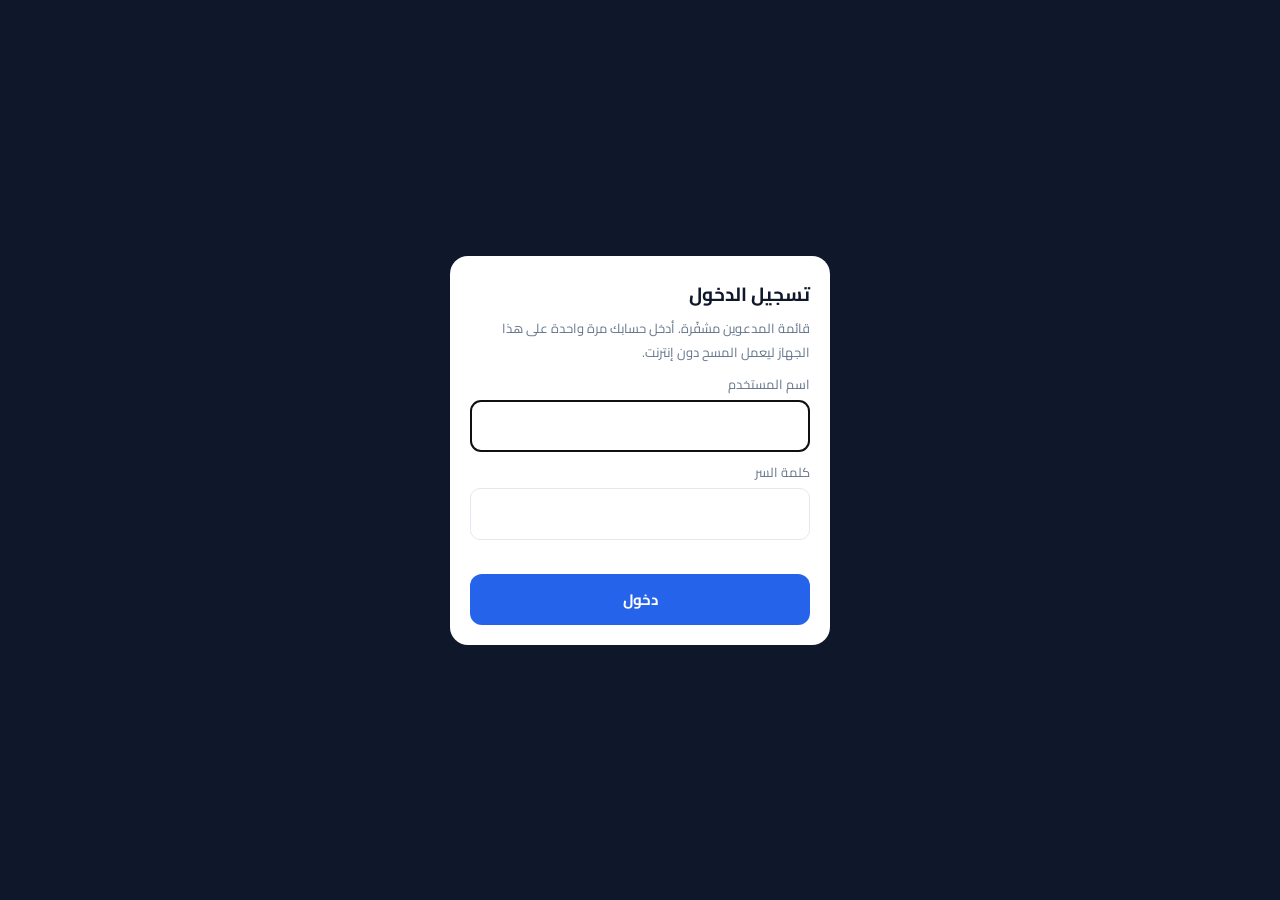
==== commit 1283123e: "Job title: names list column, import, design options, scanner and invitation page" ====
--- a/index.html
+++ b/index.html
@@ -166,7 +166,7 @@
 
 <script src="lib/jsQR.js"></script>
 <script src="lib/xlsx.mini.min.js"></script>
-<script src="lib/common.js"></script>
+<script src="lib/common.js?v=7"></script>
 <script>
 (function(){
 'use strict';
@@ -319,7 +319,7 @@
   lastSeen[id] = t;
   addRecord(p, 'مسح');
   var n = scansToday(id);
-  showResult(n > 1 ? 'warn' : 'ok', p.name, n > 1 ? 'مسجّل مسبقاً اليوم — هذا دخوله رقم ' + n : 'تم تسجيل الحضور ✓ ' + G.tstr(), G.cat(ev, p.cat));
+  showResult(n > 1 ? 'warn' : 'ok', p.name, (p.title ? p.title + ' — ' : '') + (n > 1 ? 'مسجّل مسبقاً اليوم — هذا دخوله رقم ' + n : 'تم تسجيل الحضور ✓ ' + G.tstr()), G.cat(ev, p.cat));
   flash(n > 1 ? '#d97706' : '#16a34a'); vib(n > 1 ? [60,40,60] : 90); beep(true);
 }
 
@@ -398,7 +398,7 @@
   var present = {}; records.forEach(function(r){ if (r.date === today) present[r.id] = 1; });
   var html = list.slice(0, 60).map(function(p){
     var c = G.cat(ev, p.cat);
-    return '<div class="it"><div class="grow"><div class="nm">' + G.esc(p.name) + '</div><div class="sub">' + G.esc(p.id) + ' <span class="chip" style="background:' + G.esc(c.color) + '">' + G.esc(c.label) + '</span></div></div>' +
+    return '<div class="it"><div class="grow"><div class="nm">' + G.esc(p.name) + '</div>' + (p.title ? '<div class="sub">' + G.esc(p.title) + '</div>' : '') + '<div class="sub">' + G.esc(p.id) + ' <span class="chip" style="background:' + G.esc(c.color) + '">' + G.esc(c.label) + '</span></div></div>' +
       (present[p.id] ? '<span class="done">حاضر ✓</span>' : '') + '<button class="btn sec" data-id="' + G.esc(p.id) + '">تسجيل</button></div>';
   }).join('');
   if (list.length > 60) html += '<div class="muted" style="padding:8px">' + (list.length - 60) + ' نتيجة أخرى — اكتب جزءاً أطول من الاسم</div>';
